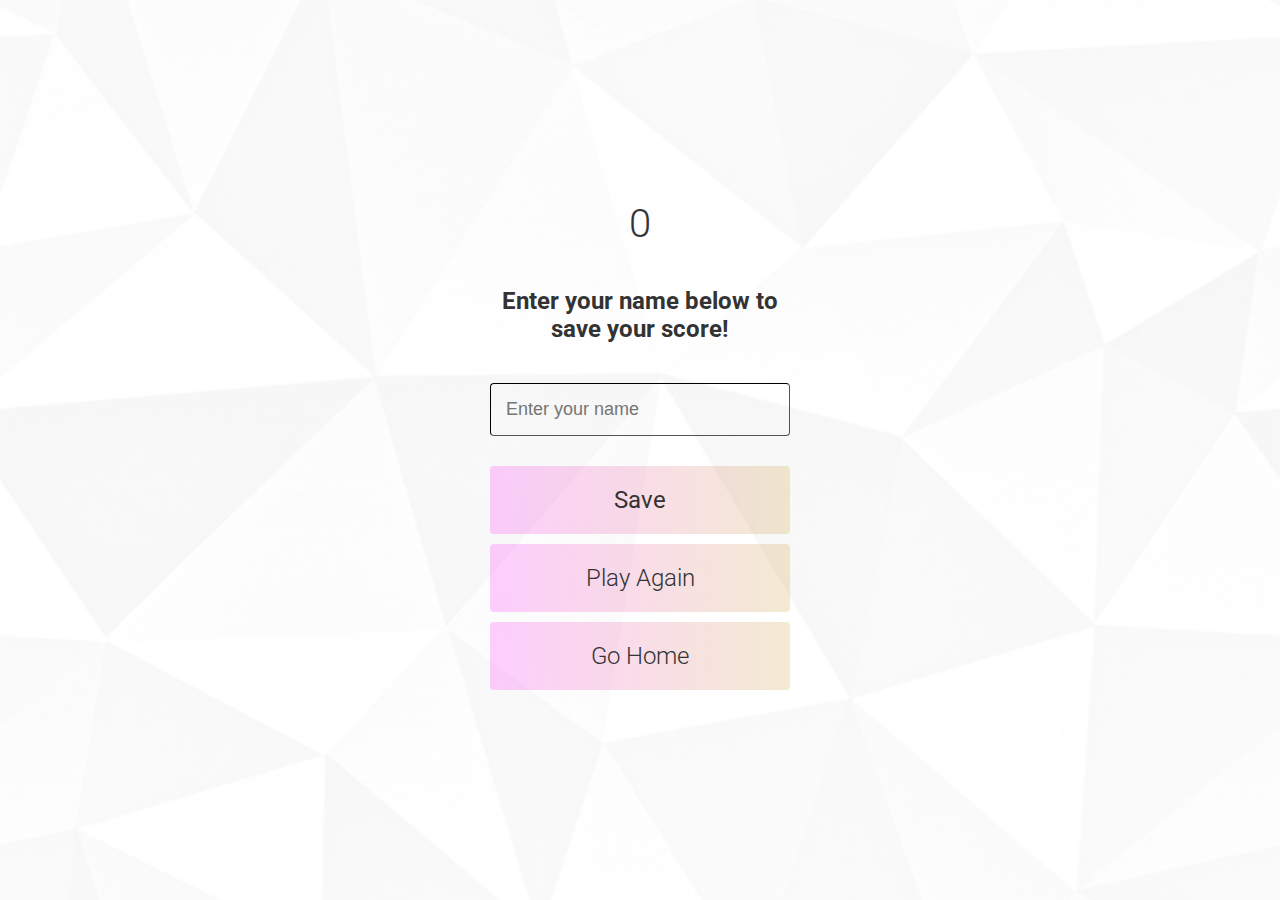
==== end.html @ 31682bce "end page working" ====
<!DOCTYPE html>
<html lang="en">
<head>
	<meta charset="UTF-8">
	<meta http-equiv="X-UA-Compatible" content="IE=edge">
	<meta name="viewport" content="width=device-width, initial-scale=1.0">
	<title>Document</title>
	<link rel="stylesheet" href="./Assets/css/style.css">
</head>
<body>
	<div class="container">
		<div id="end" class="flex-center flex-column">
			<h1 id="finalScore">0</h1>
			<form class="end-form-container">
				<h2 id="end-text">Enter your name below to save your score!</h2>
				<input
					type="text"
					name="name"
					id="username"
					placeholder="Enter your name"
				>
				<button
					class="btn"
					id="saveScoreBtn"
					type="submit"
					onClick="saveHighScore(event)"
					disabled
				>
					Save
				</button>
			</form>
			<a href="/game.html" class="btn">Play Again</a>
			<a href="/" class="btn">Go Home</a>
		</div>
	</div>
	<script src="./Assets/js/game.js"></script>
</body>
</html>
---- Assets/css/style.css ----
@import url("https://fonts.googleapis.com/css2?family=Otomanopee+One&display=swap");
@import url("https://fonts.googleapis.com/css2?family=Roboto:wght@300&display=swap");

* {
  box-sizing: border-box;
  margin: 0;
  padding: 0;
  font-size: 62.5%;
}

body{
	font-size: 20px;
	font-family: 'Roboto', sans-serif;
	color: #333;
  font-weight: 300;
  text-align: center;
  background-image: url(../whitediamond.png);
  background-size: cover;
}

button{
  font-family: 'Roboto', sans-serif;
	font-size: 22px;
	background-color: rgb(149, 149, 199);
	color: #fff;
	border: 0px;
	border-radius: 3px;
	padding: 20px;
	cursor: pointer;
	margin-bottom: 20px;
}

button:hover{
	background-color: rgb(113, 113, 148);
}

h1{
  font-weight: 300;
  margin-bottom: 4rem;
  font-size: 4rem;
}

h2{
  font: size 3rem;
  margin-bottom: 4rem;
}

.btn {
  font-size: 2.4rem;
  padding: 2rem;
  width: 30rem;
  text-align: center;
  margin-bottom: 1rem;
  text-decoration: none;
  color:#333;
  border-radius: 4px;
  background: linear-gradient(90deg, rgba(255, 18, 255, 0.200) 0%, rgba(197, 151, 25, 0.2) 100%)
}

.btn:hover {
  cursor: pointer;
  box-shadow: 0 0.4rem 1.4 rem 0 rgb(0, 0, 0);
  transition: transform 150ms;
  transform: scale(1.03);
}

.btn[disabled]:hover {
  cursor: not-allowed;
  box-shadow: none;
  transform: none;
}

.container {
  width: 100vw;
  height: 100vh;
  display: flex;
  justify-content: center;
  align-items: center;
  max-width: 80rem;
  margin: 0 auto;
  padding: 2rem;
}

.flex-center {
  justify-content: center;
  align-items: center;
}

.flex-column {
  display: flex;
  flex-direction: column;
}

.hidden {
  display: none;
}

.justify-content {
  justify-content: center;
}

.text-center {
  text-align: center;
}

.welcome {
  font-size: 90px;
  color: rgb(150, 0, 70);
  font-family: 'Otomanopee One', sans-serif;
}

/* ID */
#highscore-btn {
  background: linear-gradient(90deg, rgba(18, 34, 255, 0.2) 0%, rgba(25, 197, 25, 0.2) 100%)
}

#highscore-btn {
  box-shadow: 0 0.4rem 1.4 rem 0 rgb(0, 0, 0);
}

/* End Page CSS */
.end-form-container {
  width: 100%;
  display: flex;
  flex-direction: column;
  align-items: center;
  max-width: 30rem;
}

input {
  margin-bottom: 1rem;
  width: 20rem;
  padding: 1.5rem;
  font-size: 1.8rem;
  box-shadow: 0 0.1rem 1.4 rem 0 rgb(0, 0, 0);
  border-width: 1px;
  border-color: black;
  border-radius: 4px;
  background-color: transparent;
}

#username {
  margin-bottom: 3rem;
  width: 100%;
  outline: none;
}

#end-text {
  font-size: 2.4rem;
  text-align: center;
}

#saveScoreBtn {
  border: none;
}
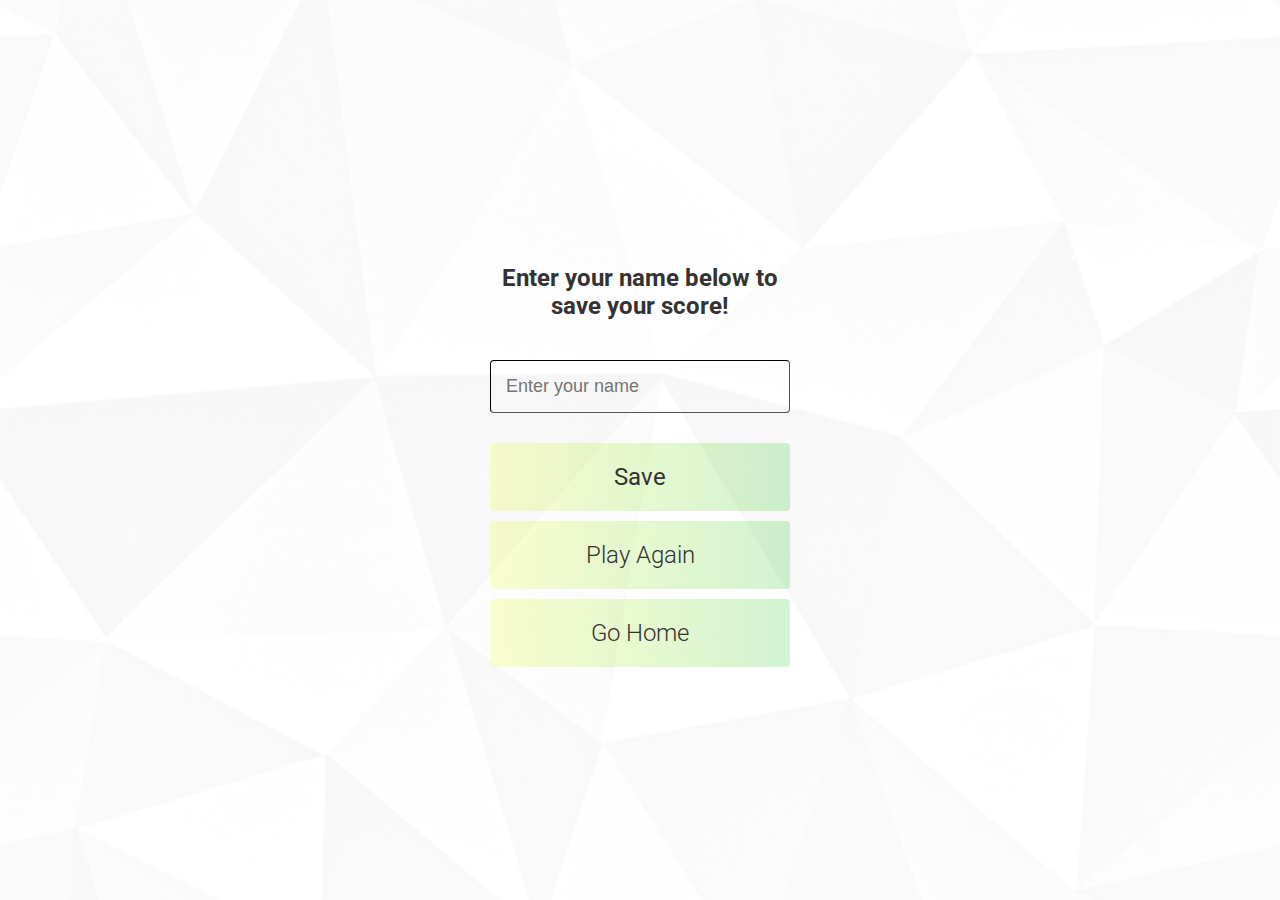
==== commit 7af25b6d: "done besides timer" ====
--- a/end.html
+++ b/end.html
@@ -29,10 +29,10 @@
 					Save
 				</button>
 			</form>
-			<a href="/game.html" class="btn">Play Again</a>
-			<a href="/" class="btn">Go Home</a>
+			<a href="game.html" class="btn">Play Again</a>
+			<a href="index.html" class="btn">Go Home</a>
 		</div>
 	</div>
-	<script src="./Assets/js/game.js"></script>
+	<script src="Assets/js/end.js"></script>
 </body>
 </html>--- a/Assets/css/style.css
+++ b/Assets/css/style.css
@@ -54,7 +54,8 @@
   text-decoration: none;
   color:#333;
   border-radius: 4px;
-  background: linear-gradient(90deg, rgba(255, 18, 255, 0.200) 0%, rgba(197, 151, 25, 0.2) 100%)
+  /* background: linear-gradient(90deg, rgba(255, 18, 255, 0.200) 0%, rgba(197, 151, 25, 0.2) 100%); */
+  background: linear-gradient(90deg, rgba(239, 255, 18, 0.2) 0%, rgba(25, 197, 25, 0.2) 100%);
 }
 
 .btn:hover {
@@ -111,7 +112,7 @@
 
 /* ID */
 #highscore-btn {
-  background: linear-gradient(90deg, rgba(18, 34, 255, 0.2) 0%, rgba(25, 197, 25, 0.2) 100%)
+  background: linear-gradient(90deg, rgba(239, 255, 18, 0.2) 0%, rgba(25, 197, 25, 0.2) 100%);
 }
 
 #highscore-btn {
